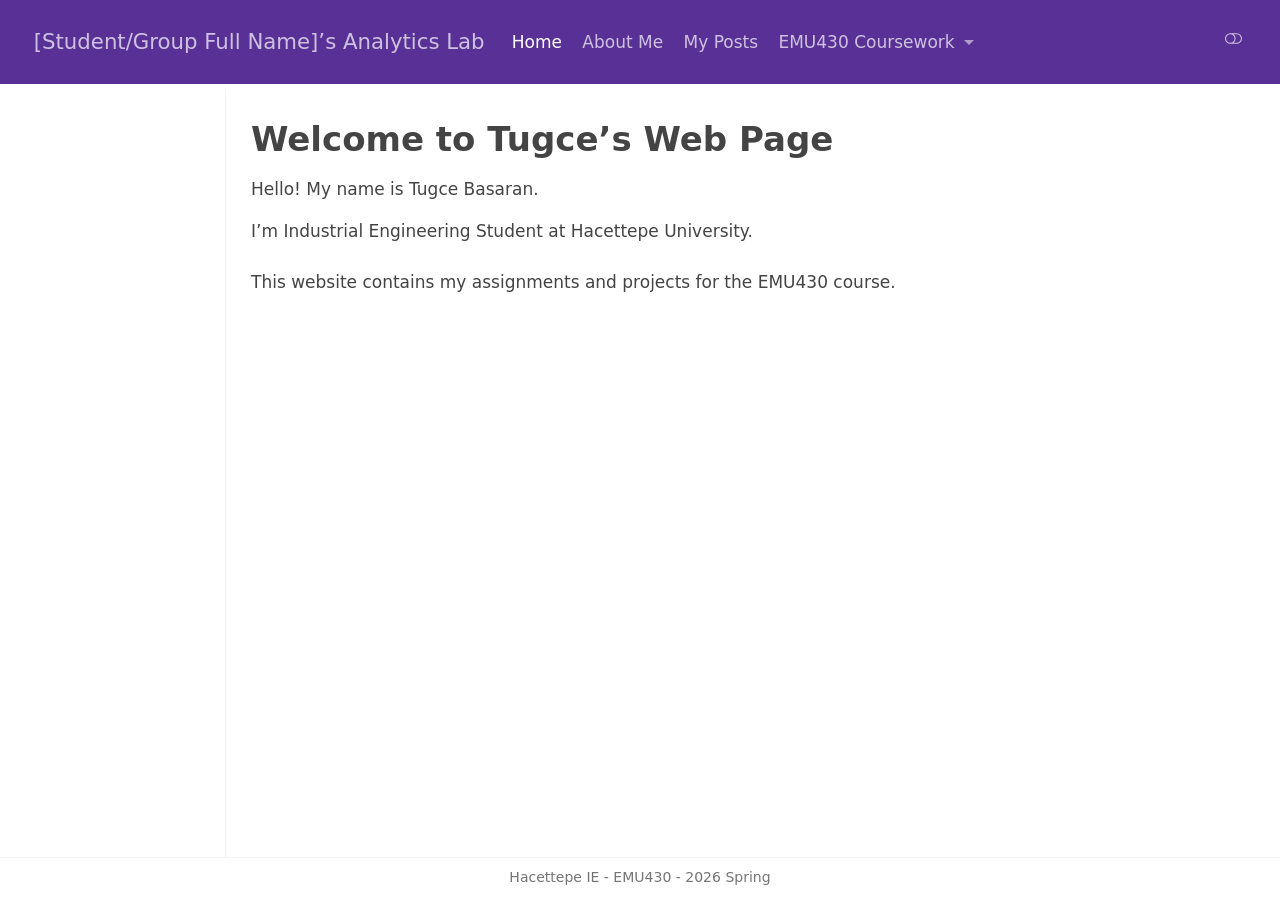
==== docs/index.html @ 78108ae6 "Index güncel" ====
<!DOCTYPE html>
<html xmlns="http://www.w3.org/1999/xhtml" lang="en" xml:lang="en"><head>

<meta charset="utf-8">
<meta name="generator" content="quarto-1.8.25">

<meta name="viewport" content="width=device-width, initial-scale=1.0, user-scalable=yes">


<title>Welcome to Tugce’s Web Page – [Student/Group Full Name]'s Analytics Lab</title>
<style>
code{white-space: pre-wrap;}
span.smallcaps{font-variant: small-caps;}
div.columns{display: flex; gap: min(4vw, 1.5em);}
div.column{flex: auto; overflow-x: auto;}
div.hanging-indent{margin-left: 1.5em; text-indent: -1.5em;}
ul.task-list{list-style: none;}
ul.task-list li input[type="checkbox"] {
  width: 0.8em;
  margin: 0 0.8em 0.2em -1em; /* quarto-specific, see https://github.com/quarto-dev/quarto-cli/issues/4556 */ 
  vertical-align: middle;
}
</style>


<script src="site_libs/quarto-nav/quarto-nav.js"></script>
<script src="site_libs/quarto-nav/headroom.min.js"></script>
<script src="site_libs/clipboard/clipboard.min.js"></script>
<script src="site_libs/quarto-search/autocomplete.umd.js"></script>
<script src="site_libs/quarto-search/fuse.min.js"></script>
<script src="site_libs/quarto-search/quarto-search.js"></script>
<meta name="quarto:offset" content="./">
<script src="site_libs/quarto-html/quarto.js" type="module"></script>
<script src="site_libs/quarto-html/tabsets/tabsets.js" type="module"></script>
<script src="site_libs/quarto-html/axe/axe-check.js" type="module"></script>
<script src="site_libs/quarto-html/popper.min.js"></script>
<script src="site_libs/quarto-html/tippy.umd.min.js"></script>
<script src="site_libs/quarto-html/anchor.min.js"></script>
<link href="site_libs/quarto-html/tippy.css" rel="stylesheet">
<link href="site_libs/quarto-html/quarto-syntax-highlighting-7b89279ff1a6dce999919e0e67d4d9ec.css" rel="stylesheet" class="quarto-color-scheme" id="quarto-text-highlighting-styles">
<link href="site_libs/quarto-html/quarto-syntax-highlighting-dark-707d8167ce6003fca903bfe2be84ab7f.css" rel="stylesheet" class="quarto-color-scheme quarto-color-alternate" id="quarto-text-highlighting-styles">
<link href="site_libs/quarto-html/quarto-syntax-highlighting-7b89279ff1a6dce999919e0e67d4d9ec.css" rel="stylesheet" class="quarto-color-scheme-extra" id="quarto-text-highlighting-styles">
<script src="site_libs/bootstrap/bootstrap.min.js"></script>
<link href="site_libs/bootstrap/bootstrap-icons.css" rel="stylesheet">
<link href="site_libs/bootstrap/bootstrap-1f4f0a526e33a25f9ede20238f494f88.min.css" rel="stylesheet" append-hash="true" class="quarto-color-scheme" id="quarto-bootstrap" data-mode="light">
<link href="site_libs/bootstrap/bootstrap-dark-b7d7e4963d0d63b27f52642e5120691d.min.css" rel="stylesheet" append-hash="true" class="quarto-color-scheme quarto-color-alternate" id="quarto-bootstrap" data-mode="dark">
<link href="site_libs/bootstrap/bootstrap-1f4f0a526e33a25f9ede20238f494f88.min.css" rel="stylesheet" append-hash="true" class="quarto-color-scheme-extra" id="quarto-bootstrap" data-mode="light">
<script id="quarto-search-options" type="application/json">{
  "location": "navbar",
  "copy-button": false,
  "collapse-after": 3,
  "panel-placement": "end",
  "type": "overlay",
  "limit": 50,
  "keyboard-shortcut": [
    "f",
    "/",
    "s"
  ],
  "show-item-context": false,
  "language": {
    "search-no-results-text": "No results",
    "search-matching-documents-text": "matching documents",
    "search-copy-link-title": "Copy link to search",
    "search-hide-matches-text": "Hide additional matches",
    "search-more-match-text": "more match in this document",
    "search-more-matches-text": "more matches in this document",
    "search-clear-button-title": "Clear",
    "search-text-placeholder": "",
    "search-detached-cancel-button-title": "Cancel",
    "search-submit-button-title": "Submit",
    "search-label": "Search"
  }
}</script>


<link rel="stylesheet" href="styles.css">
</head>

<body class="docked nav-fixed quarto-light"><script id="quarto-html-before-body" type="application/javascript">
    const toggleBodyColorMode = (bsSheetEl) => {
      const mode = bsSheetEl.getAttribute("data-mode");
      const bodyEl = window.document.querySelector("body");
      if (mode === "dark") {
        bodyEl.classList.add("quarto-dark");
        bodyEl.classList.remove("quarto-light");
      } else {
        bodyEl.classList.add("quarto-light");
        bodyEl.classList.remove("quarto-dark");
      }
    }
    const toggleBodyColorPrimary = () => {
      const bsSheetEl = window.document.querySelector("link#quarto-bootstrap:not([rel=disabled-stylesheet])");
      if (bsSheetEl) {
        toggleBodyColorMode(bsSheetEl);
      }
    }
    const setColorSchemeToggle = (alternate) => {
      const toggles = window.document.querySelectorAll('.quarto-color-scheme-toggle');
      for (let i=0; i < toggles.length; i++) {
        const toggle = toggles[i];
        if (toggle) {
          if (alternate) {
            toggle.classList.add("alternate");
          } else {
            toggle.classList.remove("alternate");
          }
        }
      }
    };
    const toggleColorMode = (alternate) => {
      // Switch the stylesheets
      const primaryStylesheets = window.document.querySelectorAll('link.quarto-color-scheme:not(.quarto-color-alternate)');
      const alternateStylesheets = window.document.querySelectorAll('link.quarto-color-scheme.quarto-color-alternate');
      manageTransitions('#quarto-margin-sidebar .nav-link', false);
      if (alternate) {
        // note: dark is layered on light, we don't disable primary!
        enableStylesheet(alternateStylesheets);
        for (const sheetNode of alternateStylesheets) {
          if (sheetNode.id === "quarto-bootstrap") {
            toggleBodyColorMode(sheetNode);
          }
        }
      } else {
        disableStylesheet(alternateStylesheets);
        enableStylesheet(primaryStylesheets)
        toggleBodyColorPrimary();
      }
      manageTransitions('#quarto-margin-sidebar .nav-link', true);
      // Switch the toggles
      setColorSchemeToggle(alternate)
      // Hack to workaround the fact that safari doesn't
      // properly recolor the scrollbar when toggling (#1455)
      if (navigator.userAgent.indexOf('Safari') > 0 && navigator.userAgent.indexOf('Chrome') == -1) {
        manageTransitions("body", false);
        window.scrollTo(0, 1);
        setTimeout(() => {
          window.scrollTo(0, 0);
          manageTransitions("body", true);
        }, 40);
      }
    }
    const disableStylesheet = (stylesheets) => {
      for (let i=0; i < stylesheets.length; i++) {
        const stylesheet = stylesheets[i];
        stylesheet.rel = 'disabled-stylesheet';
      }
    }
    const enableStylesheet = (stylesheets) => {
      for (let i=0; i < stylesheets.length; i++) {
        const stylesheet = stylesheets[i];
        if(stylesheet.rel !== 'stylesheet') { // for Chrome, which will still FOUC without this check
          stylesheet.rel = 'stylesheet';
        }
      }
    }
    const manageTransitions = (selector, allowTransitions) => {
      const els = window.document.querySelectorAll(selector);
      for (let i=0; i < els.length; i++) {
        const el = els[i];
        if (allowTransitions) {
          el.classList.remove('notransition');
        } else {
          el.classList.add('notransition');
        }
      }
    }
    const isFileUrl = () => {
      return window.location.protocol === 'file:';
    }
    const hasAlternateSentinel = () => {
      let styleSentinel = getColorSchemeSentinel();
      if (styleSentinel !== null) {
        return styleSentinel === "alternate";
      } else {
        return false;
      }
    }
    const setStyleSentinel = (alternate) => {
      const value = alternate ? "alternate" : "default";
      if (!isFileUrl()) {
        window.localStorage.setItem("quarto-color-scheme", value);
      } else {
        localAlternateSentinel = value;
      }
    }
    const getColorSchemeSentinel = () => {
      if (!isFileUrl()) {
        const storageValue = window.localStorage.getItem("quarto-color-scheme");
        return storageValue != null ? storageValue : localAlternateSentinel;
      } else {
        return localAlternateSentinel;
      }
    }
    const toggleGiscusIfUsed = (isAlternate, darkModeDefault) => {
      const baseTheme = document.querySelector('#giscus-base-theme')?.value ?? 'light';
      const alternateTheme = document.querySelector('#giscus-alt-theme')?.value ?? 'dark';
      let newTheme = '';
      if(authorPrefersDark) {
        newTheme = isAlternate ? baseTheme : alternateTheme;
      } else {
        newTheme = isAlternate ? alternateTheme : baseTheme;
      }
      const changeGiscusTheme = () => {
        // From: https://github.com/giscus/giscus/issues/336
        const sendMessage = (message) => {
          const iframe = document.querySelector('iframe.giscus-frame');
          if (!iframe) return;
          iframe.contentWindow.postMessage({ giscus: message }, 'https://giscus.app');
        }
        sendMessage({
          setConfig: {
            theme: newTheme
          }
        });
      }
      const isGiscussLoaded = window.document.querySelector('iframe.giscus-frame') !== null;
      if (isGiscussLoaded) {
        changeGiscusTheme();
      }
    };
    const authorPrefersDark = false;
    const darkModeDefault = authorPrefersDark;
      document.querySelector('link#quarto-text-highlighting-styles.quarto-color-scheme-extra').rel = 'disabled-stylesheet';
      document.querySelector('link#quarto-bootstrap.quarto-color-scheme-extra').rel = 'disabled-stylesheet';
    let localAlternateSentinel = darkModeDefault ? 'alternate' : 'default';
    // Dark / light mode switch
    window.quartoToggleColorScheme = () => {
      // Read the current dark / light value
      let toAlternate = !hasAlternateSentinel();
      toggleColorMode(toAlternate);
      setStyleSentinel(toAlternate);
      toggleGiscusIfUsed(toAlternate, darkModeDefault);
      window.dispatchEvent(new Event('resize'));
    };
    // Switch to dark mode if need be
    if (hasAlternateSentinel()) {
      toggleColorMode(true);
    } else {
      toggleColorMode(false);
    }
  </script>

<div id="quarto-search-results"></div>
  <header id="quarto-header" class="headroom fixed-top">
    <nav class="navbar navbar-expand-lg " data-bs-theme="dark">
      <div class="navbar-container container-fluid">
      <div class="navbar-brand-container mx-auto">
    <a href="./index.html" class="navbar-brand navbar-brand-logo">
    </a>
    <a class="navbar-brand" href="./index.html">
    <span class="navbar-title">[Student/Group Full Name]’s Analytics Lab</span>
    </a>
  </div>
            <div id="quarto-search" class="" title="Search"></div>
          <button class="navbar-toggler" type="button" data-bs-toggle="collapse" data-bs-target="#navbarCollapse" aria-controls="navbarCollapse" role="menu" aria-expanded="false" aria-label="Toggle navigation" onclick="if (window.quartoToggleHeadroom) { window.quartoToggleHeadroom(); }">
  <span class="navbar-toggler-icon"></span>
</button>
          <div class="collapse navbar-collapse" id="navbarCollapse">
            <ul class="navbar-nav navbar-nav-scroll me-auto">
  <li class="nav-item">
    <a class="nav-link active" href="./index.html" aria-current="page"> 
<span class="menu-text">Home</span></a>
  </li>  
  <li class="nav-item">
    <a class="nav-link" href="./about.html"> 
<span class="menu-text">About Me</span></a>
  </li>  
  <li class="nav-item">
    <a class="nav-link" href="./posts.html"> 
<span class="menu-text">My Posts</span></a>
  </li>  
  <li class="nav-item dropdown ">
    <a class="nav-link dropdown-toggle" href="#" id="nav-menu-emu430-coursework" role="link" data-bs-toggle="dropdown" aria-expanded="false">
 <span class="menu-text">EMU430 Coursework</span>
    </a>
    <ul class="dropdown-menu" aria-labelledby="nav-menu-emu430-coursework">    
        <li>
    <a class="dropdown-item" href="./assignments.html">
 <span class="dropdown-text">Assignments</span></a>
  </li>  
        <li>
    <a class="dropdown-item" href="./project.html">
 <span class="dropdown-text">Project</span></a>
  </li>  
    </ul>
  </li>
</ul>
          </div> <!-- /navcollapse -->
            <div class="quarto-navbar-tools tools-wide">
    <a href="https://twitter.com" title="" class="quarto-navigation-tool px-1" aria-label=""><i class="bi bi-github"></i></a>
    <a href="https://twitter.com" title="" class="quarto-navigation-tool px-1" aria-label=""><i class="bi bi-twitter"></i></a>
    <a href="https://linkedin.com" title="" class="quarto-navigation-tool px-1" aria-label=""><i class="bi bi-linkedin"></i></a>
  <a href="" class="quarto-color-scheme-toggle quarto-navigation-tool  px-1" onclick="window.quartoToggleColorScheme(); return false;" title="Toggle dark mode"><i class="bi"></i></a>
</div>
      </div> <!-- /container-fluid -->
    </nav>
</header>
<!-- content -->
<div id="quarto-content" class="quarto-container page-columns page-rows-contents page-layout-article page-navbar">
<!-- sidebar -->
  <nav id="quarto-sidebar" class="sidebar collapse collapse-horizontal quarto-sidebar-collapse-item sidebar-navigation docked overflow-auto">
    
</nav>
<div id="quarto-sidebar-glass" class="quarto-sidebar-collapse-item" data-bs-toggle="collapse" data-bs-target=".quarto-sidebar-collapse-item"></div>
<!-- margin-sidebar -->
    <div id="quarto-margin-sidebar" class="sidebar margin-sidebar zindex-bottom">
    </div>
<!-- main -->
<main class="content" id="quarto-document-content">


<header id="title-block-header" class="quarto-title-block default">
<div class="quarto-title">
<h1 class="title">Welcome to Tugce’s Web Page</h1>
</div>



<div class="quarto-title-meta">

    
  
    
  </div>
  


</header>


<p>Hello! My name is Tugce Basaran.</p>
<p>I’m Industrial Engineering Student at Hacettepe University.<br>
<br>
This website contains my assignments and projects for the EMU430 course.</p>



<a onclick="window.scrollTo(0, 0); return false;" role="button" id="quarto-back-to-top"><i class="bi bi-arrow-up"></i> Back to top</a></main> <!-- /main -->
<script id="quarto-html-after-body" type="application/javascript">
  window.document.addEventListener("DOMContentLoaded", function (event) {
    // Ensure there is a toggle, if there isn't float one in the top right
    if (window.document.querySelector('.quarto-color-scheme-toggle') === null) {
      const a = window.document.createElement('a');
      a.classList.add('top-right');
      a.classList.add('quarto-color-scheme-toggle');
      a.href = "";
      a.onclick = function() { try { window.quartoToggleColorScheme(); } catch {} return false; };
      const i = window.document.createElement("i");
      i.classList.add('bi');
      a.appendChild(i);
      window.document.body.appendChild(a);
    }
    setColorSchemeToggle(hasAlternateSentinel())
    const icon = "";
    const anchorJS = new window.AnchorJS();
    anchorJS.options = {
      placement: 'right',
      icon: icon
    };
    anchorJS.add('.anchored');
    const isCodeAnnotation = (el) => {
      for (const clz of el.classList) {
        if (clz.startsWith('code-annotation-')) {                     
          return true;
        }
      }
      return false;
    }
    const onCopySuccess = function(e) {
      // button target
      const button = e.trigger;
      // don't keep focus
      button.blur();
      // flash "checked"
      button.classList.add('code-copy-button-checked');
      var currentTitle = button.getAttribute("title");
      button.setAttribute("title", "Copied!");
      let tooltip;
      if (window.bootstrap) {
        button.setAttribute("data-bs-toggle", "tooltip");
        button.setAttribute("data-bs-placement", "left");
        button.setAttribute("data-bs-title", "Copied!");
        tooltip = new bootstrap.Tooltip(button, 
          { trigger: "manual", 
            customClass: "code-copy-button-tooltip",
            offset: [0, -8]});
        tooltip.show();    
      }
      setTimeout(function() {
        if (tooltip) {
          tooltip.hide();
          button.removeAttribute("data-bs-title");
          button.removeAttribute("data-bs-toggle");
          button.removeAttribute("data-bs-placement");
        }
        button.setAttribute("title", currentTitle);
        button.classList.remove('code-copy-button-checked');
      }, 1000);
      // clear code selection
      e.clearSelection();
    }
    const getTextToCopy = function(trigger) {
      const outerScaffold = trigger.parentElement.cloneNode(true);
      const codeEl = outerScaffold.querySelector('code');
      for (const childEl of codeEl.children) {
        if (isCodeAnnotation(childEl)) {
          childEl.remove();
        }
      }
      return codeEl.innerText;
    }
    const clipboard = new window.ClipboardJS('.code-copy-button:not([data-in-quarto-modal])', {
      text: getTextToCopy
    });
    clipboard.on('success', onCopySuccess);
    if (window.document.getElementById('quarto-embedded-source-code-modal')) {
      const clipboardModal = new window.ClipboardJS('.code-copy-button[data-in-quarto-modal]', {
        text: getTextToCopy,
        container: window.document.getElementById('quarto-embedded-source-code-modal')
      });
      clipboardModal.on('success', onCopySuccess);
    }
      var localhostRegex = new RegExp(/^(?:http|https):\/\/localhost\:?[0-9]*\//);
      var mailtoRegex = new RegExp(/^mailto:/);
        var filterRegex = new RegExp('/' + window.location.host + '/');
      var isInternal = (href) => {
          return filterRegex.test(href) || localhostRegex.test(href) || mailtoRegex.test(href);
      }
      // Inspect non-navigation links and adorn them if external
     var links = window.document.querySelectorAll('a[href]:not(.nav-link):not(.navbar-brand):not(.toc-action):not(.sidebar-link):not(.sidebar-item-toggle):not(.pagination-link):not(.no-external):not([aria-hidden]):not(.dropdown-item):not(.quarto-navigation-tool):not(.about-link)');
      for (var i=0; i<links.length; i++) {
        const link = links[i];
        if (!isInternal(link.href)) {
          // undo the damage that might have been done by quarto-nav.js in the case of
          // links that we want to consider external
          if (link.dataset.originalHref !== undefined) {
            link.href = link.dataset.originalHref;
          }
        }
      }
    function tippyHover(el, contentFn, onTriggerFn, onUntriggerFn) {
      const config = {
        allowHTML: true,
        maxWidth: 500,
        delay: 100,
        arrow: false,
        appendTo: function(el) {
            return el.parentElement;
        },
        interactive: true,
        interactiveBorder: 10,
        theme: 'quarto',
        placement: 'bottom-start',
      };
      if (contentFn) {
        config.content = contentFn;
      }
      if (onTriggerFn) {
        config.onTrigger = onTriggerFn;
      }
      if (onUntriggerFn) {
        config.onUntrigger = onUntriggerFn;
      }
      window.tippy(el, config); 
    }
    const noterefs = window.document.querySelectorAll('a[role="doc-noteref"]');
    for (var i=0; i<noterefs.length; i++) {
      const ref = noterefs[i];
      tippyHover(ref, function() {
        // use id or data attribute instead here
        let href = ref.getAttribute('data-footnote-href') || ref.getAttribute('href');
        try { href = new URL(href).hash; } catch {}
        const id = href.replace(/^#\/?/, "");
        const note = window.document.getElementById(id);
        if (note) {
          return note.innerHTML;
        } else {
          return "";
        }
      });
    }
    const xrefs = window.document.querySelectorAll('a.quarto-xref');
    const processXRef = (id, note) => {
      // Strip column container classes
      const stripColumnClz = (el) => {
        el.classList.remove("page-full", "page-columns");
        if (el.children) {
          for (const child of el.children) {
            stripColumnClz(child);
          }
        }
      }
      stripColumnClz(note)
      if (id === null || id.startsWith('sec-')) {
        // Special case sections, only their first couple elements
        const container = document.createElement("div");
        if (note.children && note.children.length > 2) {
          container.appendChild(note.children[0].cloneNode(true));
          for (let i = 1; i < note.children.length; i++) {
            const child = note.children[i];
            if (child.tagName === "P" && child.innerText === "") {
              continue;
            } else {
              container.appendChild(child.cloneNode(true));
              break;
            }
          }
          if (window.Quarto?.typesetMath) {
            window.Quarto.typesetMath(container);
          }
          return container.innerHTML
        } else {
          if (window.Quarto?.typesetMath) {
            window.Quarto.typesetMath(note);
          }
          return note.innerHTML;
        }
      } else {
        // Remove any anchor links if they are present
        const anchorLink = note.querySelector('a.anchorjs-link');
        if (anchorLink) {
          anchorLink.remove();
        }
        if (window.Quarto?.typesetMath) {
          window.Quarto.typesetMath(note);
        }
        if (note.classList.contains("callout")) {
          return note.outerHTML;
        } else {
          return note.innerHTML;
        }
      }
    }
    for (var i=0; i<xrefs.length; i++) {
      const xref = xrefs[i];
      tippyHover(xref, undefined, function(instance) {
        instance.disable();
        let url = xref.getAttribute('href');
        let hash = undefined; 
        if (url.startsWith('#')) {
          hash = url;
        } else {
          try { hash = new URL(url).hash; } catch {}
        }
        if (hash) {
          const id = hash.replace(/^#\/?/, "");
          const note = window.document.getElementById(id);
          if (note !== null) {
            try {
              const html = processXRef(id, note.cloneNode(true));
              instance.setContent(html);
            } finally {
              instance.enable();
              instance.show();
            }
          } else {
            // See if we can fetch this
            fetch(url.split('#')[0])
            .then(res => res.text())
            .then(html => {
              const parser = new DOMParser();
              const htmlDoc = parser.parseFromString(html, "text/html");
              const note = htmlDoc.getElementById(id);
              if (note !== null) {
                const html = processXRef(id, note);
                instance.setContent(html);
              } 
            }).finally(() => {
              instance.enable();
              instance.show();
            });
          }
        } else {
          // See if we can fetch a full url (with no hash to target)
          // This is a special case and we should probably do some content thinning / targeting
          fetch(url)
          .then(res => res.text())
          .then(html => {
            const parser = new DOMParser();
            const htmlDoc = parser.parseFromString(html, "text/html");
            const note = htmlDoc.querySelector('main.content');
            if (note !== null) {
              // This should only happen for chapter cross references
              // (since there is no id in the URL)
              // remove the first header
              if (note.children.length > 0 && note.children[0].tagName === "HEADER") {
                note.children[0].remove();
              }
              const html = processXRef(null, note);
              instance.setContent(html);
            } 
          }).finally(() => {
            instance.enable();
            instance.show();
          });
        }
      }, function(instance) {
      });
    }
        let selectedAnnoteEl;
        const selectorForAnnotation = ( cell, annotation) => {
          let cellAttr = 'data-code-cell="' + cell + '"';
          let lineAttr = 'data-code-annotation="' +  annotation + '"';
          const selector = 'span[' + cellAttr + '][' + lineAttr + ']';
          return selector;
        }
        const selectCodeLines = (annoteEl) => {
          const doc = window.document;
          const targetCell = annoteEl.getAttribute("data-target-cell");
          const targetAnnotation = annoteEl.getAttribute("data-target-annotation");
          const annoteSpan = window.document.querySelector(selectorForAnnotation(targetCell, targetAnnotation));
          const lines = annoteSpan.getAttribute("data-code-lines").split(",");
          const lineIds = lines.map((line) => {
            return targetCell + "-" + line;
          })
          let top = null;
          let height = null;
          let parent = null;
          if (lineIds.length > 0) {
              //compute the position of the single el (top and bottom and make a div)
              const el = window.document.getElementById(lineIds[0]);
              top = el.offsetTop;
              height = el.offsetHeight;
              parent = el.parentElement.parentElement;
            if (lineIds.length > 1) {
              const lastEl = window.document.getElementById(lineIds[lineIds.length - 1]);
              const bottom = lastEl.offsetTop + lastEl.offsetHeight;
              height = bottom - top;
            }
            if (top !== null && height !== null && parent !== null) {
              // cook up a div (if necessary) and position it 
              let div = window.document.getElementById("code-annotation-line-highlight");
              if (div === null) {
                div = window.document.createElement("div");
                div.setAttribute("id", "code-annotation-line-highlight");
                div.style.position = 'absolute';
                parent.appendChild(div);
              }
              div.style.top = top - 2 + "px";
              div.style.height = height + 4 + "px";
              div.style.left = 0;
              let gutterDiv = window.document.getElementById("code-annotation-line-highlight-gutter");
              if (gutterDiv === null) {
                gutterDiv = window.document.createElement("div");
                gutterDiv.setAttribute("id", "code-annotation-line-highlight-gutter");
                gutterDiv.style.position = 'absolute';
                const codeCell = window.document.getElementById(targetCell);
                const gutter = codeCell.querySelector('.code-annotation-gutter');
                gutter.appendChild(gutterDiv);
              }
              gutterDiv.style.top = top - 2 + "px";
              gutterDiv.style.height = height + 4 + "px";
            }
            selectedAnnoteEl = annoteEl;
          }
        };
        const unselectCodeLines = () => {
          const elementsIds = ["code-annotation-line-highlight", "code-annotation-line-highlight-gutter"];
          elementsIds.forEach((elId) => {
            const div = window.document.getElementById(elId);
            if (div) {
              div.remove();
            }
          });
          selectedAnnoteEl = undefined;
        };
          // Handle positioning of the toggle
      window.addEventListener(
        "resize",
        throttle(() => {
          elRect = undefined;
          if (selectedAnnoteEl) {
            selectCodeLines(selectedAnnoteEl);
          }
        }, 10)
      );
      function throttle(fn, ms) {
      let throttle = false;
      let timer;
        return (...args) => {
          if(!throttle) { // first call gets through
              fn.apply(this, args);
              throttle = true;
          } else { // all the others get throttled
              if(timer) clearTimeout(timer); // cancel #2
              timer = setTimeout(() => {
                fn.apply(this, args);
                timer = throttle = false;
              }, ms);
          }
        };
      }
        // Attach click handler to the DT
        const annoteDls = window.document.querySelectorAll('dt[data-target-cell]');
        for (const annoteDlNode of annoteDls) {
          annoteDlNode.addEventListener('click', (event) => {
            const clickedEl = event.target;
            if (clickedEl !== selectedAnnoteEl) {
              unselectCodeLines();
              const activeEl = window.document.querySelector('dt[data-target-cell].code-annotation-active');
              if (activeEl) {
                activeEl.classList.remove('code-annotation-active');
              }
              selectCodeLines(clickedEl);
              clickedEl.classList.add('code-annotation-active');
            } else {
              // Unselect the line
              unselectCodeLines();
              clickedEl.classList.remove('code-annotation-active');
            }
          });
        }
    const findCites = (el) => {
      const parentEl = el.parentElement;
      if (parentEl) {
        const cites = parentEl.dataset.cites;
        if (cites) {
          return {
            el,
            cites: cites.split(' ')
          };
        } else {
          return findCites(el.parentElement)
        }
      } else {
        return undefined;
      }
    };
    var bibliorefs = window.document.querySelectorAll('a[role="doc-biblioref"]');
    for (var i=0; i<bibliorefs.length; i++) {
      const ref = bibliorefs[i];
      const citeInfo = findCites(ref);
      if (citeInfo) {
        tippyHover(citeInfo.el, function() {
          var popup = window.document.createElement('div');
          citeInfo.cites.forEach(function(cite) {
            var citeDiv = window.document.createElement('div');
            citeDiv.classList.add('hanging-indent');
            citeDiv.classList.add('csl-entry');
            var biblioDiv = window.document.getElementById('ref-' + cite);
            if (biblioDiv) {
              citeDiv.innerHTML = biblioDiv.innerHTML;
            }
            popup.appendChild(citeDiv);
          });
          return popup.innerHTML;
        });
      }
    }
  });
  </script>
</div> <!-- /content -->
<footer class="footer">
  <div class="nav-footer">
    <div class="nav-footer-left">
      &nbsp;
    </div>   
    <div class="nav-footer-center">
<p>Hacettepe IE - EMU430 - 2026 Spring</p>
</div>
    <div class="nav-footer-right">
      &nbsp;
    </div>
  </div>
</footer>




</body></html>
---- docs/site_libs/quarto-html/quarto-syntax-highlighting-7b89279ff1a6dce999919e0e67d4d9ec.css ----
/* quarto syntax highlight colors */
:root {
  --quarto-hl-ot-color: #003B4F;
  --quarto-hl-at-color: #657422;
  --quarto-hl-ss-color: #20794D;
  --quarto-hl-an-color: #5E5E5E;
  --quarto-hl-fu-color: #4758AB;
  --quarto-hl-st-color: #20794D;
  --quarto-hl-cf-color: #003B4F;
  --quarto-hl-op-color: #5E5E5E;
  --quarto-hl-er-color: #AD0000;
  --quarto-hl-bn-color: #AD0000;
  --quarto-hl-al-color: #AD0000;
  --quarto-hl-va-color: #111111;
  --quarto-hl-bu-color: inherit;
  --quarto-hl-ex-color: inherit;
  --quarto-hl-pp-color: #AD0000;
  --quarto-hl-in-color: #5E5E5E;
  --quarto-hl-vs-color: #20794D;
  --quarto-hl-wa-color: #5E5E5E;
  --quarto-hl-do-color: #5E5E5E;
  --quarto-hl-im-color: #00769E;
  --quarto-hl-ch-color: #20794D;
  --quarto-hl-dt-color: #AD0000;
  --quarto-hl-fl-color: #AD0000;
  --quarto-hl-co-color: #5E5E5E;
  --quarto-hl-cv-color: #5E5E5E;
  --quarto-hl-cn-color: #8f5902;
  --quarto-hl-sc-color: #5E5E5E;
  --quarto-hl-dv-color: #AD0000;
  --quarto-hl-kw-color: #003B4F;
}

/* other quarto variables */
:root {
  --quarto-font-monospace: SFMono-Regular, Menlo, Monaco, Consolas, "Liberation Mono", "Courier New", monospace;
}

/* syntax highlight based on Pandoc's rules */
pre > code.sourceCode > span {
  color: #003B4F;
}

code.sourceCode > span {
  color: #003B4F;
}

div.sourceCode,
div.sourceCode pre.sourceCode {
  color: #003B4F;
}

/* Normal */
code span {
  color: #003B4F;
}

/* Alert */
code span.al {
  color: #AD0000;
  font-style: inherit;
}

/* Annotation */
code span.an {
  color: #5E5E5E;
  font-style: inherit;
}

/* Attribute */
code span.at {
  color: #657422;
  font-style: inherit;
}

/* BaseN */
code span.bn {
  color: #AD0000;
  font-style: inherit;
}

/* BuiltIn */
code span.bu {
  font-style: inherit;
}

/* ControlFlow */
code span.cf {
  color: #003B4F;
  font-weight: bold;
  font-style: inherit;
}

/* Char */
code span.ch {
  color: #20794D;
  font-style: inherit;
}

/* Constant */
code span.cn {
  color: #8f5902;
  font-style: inherit;
}

/* Comment */
code span.co {
  color: #5E5E5E;
  font-style: inherit;
}

/* CommentVar */
code span.cv {
  color: #5E5E5E;
  font-style: italic;
}

/* Documentation */
code span.do {
  color: #5E5E5E;
  font-style: italic;
}

/* DataType */
code span.dt {
  color: #AD0000;
  font-style: inherit;
}

/* DecVal */
code span.dv {
  color: #AD0000;
  font-style: inherit;
}

/* Error */
code span.er {
  color: #AD0000;
  font-style: inherit;
}

/* Extension */
code span.ex {
  font-style: inherit;
}

/* Float */
code span.fl {
  color: #AD0000;
  font-style: inherit;
}

/* Function */
code span.fu {
  color: #4758AB;
  font-style: inherit;
}

/* Import */
code span.im {
  color: #00769E;
  font-style: inherit;
}

/* Information */
code span.in {
  color: #5E5E5E;
  font-style: inherit;
}

/* Keyword */
code span.kw {
  color: #003B4F;
  font-weight: bold;
  font-style: inherit;
}

/* Operator */
code span.op {
  color: #5E5E5E;
  font-style: inherit;
}

/* Other */
code span.ot {
  color: #003B4F;
  font-style: inherit;
}

/* Preprocessor */
code span.pp {
  color: #AD0000;
  font-style: inherit;
}

/* SpecialChar */
code span.sc {
  color: #5E5E5E;
  font-style: inherit;
}

/* SpecialString */
code span.ss {
  color: #20794D;
  font-style: inherit;
}

/* String */
code span.st {
  color: #20794D;
  font-style: inherit;
}

/* Variable */
code span.va {
  color: #111111;
  font-style: inherit;
}

/* VerbatimString */
code span.vs {
  color: #20794D;
  font-style: inherit;
}

/* Warning */
code span.wa {
  color: #5E5E5E;
  font-style: italic;
}

.prevent-inlining {
  content: "</";
}

/*# sourceMappingURL=3944bc705cfaf4c80e56f77c5205168a.css.map */
---- docs/site_libs/quarto-html/quarto-syntax-highlighting-dark-707d8167ce6003fca903bfe2be84ab7f.css ----
/* quarto syntax highlight colors */
:root {
  --quarto-hl-al-color: #f07178;
  --quarto-hl-an-color: #d4d0ab;
  --quarto-hl-at-color: #00e0e0;
  --quarto-hl-bn-color: #d4d0ab;
  --quarto-hl-bu-color: #abe338;
  --quarto-hl-ch-color: #abe338;
  --quarto-hl-co-color: #f8f8f2;
  --quarto-hl-cv-color: #ffd700;
  --quarto-hl-cn-color: #ffd700;
  --quarto-hl-cf-color: #ffa07a;
  --quarto-hl-dt-color: #ffa07a;
  --quarto-hl-dv-color: #d4d0ab;
  --quarto-hl-do-color: #f8f8f2;
  --quarto-hl-er-color: #f07178;
  --quarto-hl-ex-color: #00e0e0;
  --quarto-hl-fl-color: #d4d0ab;
  --quarto-hl-fu-color: #ffa07a;
  --quarto-hl-im-color: #abe338;
  --quarto-hl-in-color: #d4d0ab;
  --quarto-hl-kw-color: #ffa07a;
  --quarto-hl-op-color: #ffa07a;
  --quarto-hl-ot-color: #00e0e0;
  --quarto-hl-pp-color: #dcc6e0;
  --quarto-hl-re-color: #00e0e0;
  --quarto-hl-sc-color: #abe338;
  --quarto-hl-ss-color: #abe338;
  --quarto-hl-st-color: #abe338;
  --quarto-hl-va-color: #00e0e0;
  --quarto-hl-vs-color: #abe338;
  --quarto-hl-wa-color: #dcc6e0;
}

/* other quarto variables */
:root {
  --quarto-font-monospace: SFMono-Regular, Menlo, Monaco, Consolas, "Liberation Mono", "Courier New", monospace;
}

/* syntax highlight based on Pandoc's rules */
pre > code.sourceCode > span {
  color: #f8f8f2;
}

code.sourceCode > span {
  color: #f8f8f2;
}

div.sourceCode,
div.sourceCode pre.sourceCode {
  color: #f8f8f2;
}

/* Normal */
code span {
  color: #f8f8f2;
}

/* Alert */
code span.al {
  color: #f07178;
}

/* Annotation */
code span.an {
  color: #d4d0ab;
}

/* Attribute */
code span.at {
  color: #00e0e0;
}

/* BaseN */
code span.bn {
  color: #d4d0ab;
}

/* BuiltIn */
code span.bu {
  color: #abe338;
}

/* ControlFlow */
code span.cf {
  font-weight: bold;
  color: #ffa07a;
}

/* Char */
code span.ch {
  color: #abe338;
}

/* Constant */
code span.cn {
  color: #ffd700;
}

/* Comment */
code span.co {
  font-style: italic;
  color: #f8f8f2;
}

/* CommentVar */
code span.cv {
  color: #ffd700;
}

/* Documentation */
code span.do {
  color: #f8f8f2;
}

/* DataType */
code span.dt {
  color: #ffa07a;
}

/* DecVal */
code span.dv {
  color: #d4d0ab;
}

/* Error */
code span.er {
  color: #f07178;
  text-decoration: underline;
}

/* Extension */
code span.ex {
  font-weight: bold;
  color: #00e0e0;
}

/* Float */
code span.fl {
  color: #d4d0ab;
}

/* Function */
code span.fu {
  color: #ffa07a;
}

/* Import */
code span.im {
  color: #abe338;
}

/* Information */
code span.in {
  color: #d4d0ab;
}

/* Keyword */
code span.kw {
  font-weight: bold;
  color: #ffa07a;
}

/* Operator */
code span.op {
  color: #ffa07a;
}

/* Other */
code span.ot {
  color: #00e0e0;
}

/* Preprocessor */
code span.pp {
  color: #dcc6e0;
}

/* RegionMarker */
code span.re {
  background-color: #f8f8f2;
  color: #00e0e0;
}

/* SpecialChar */
code span.sc {
  color: #abe338;
}

/* SpecialString */
code span.ss {
  color: #abe338;
}

/* String */
code span.st {
  color: #abe338;
}

/* Variable */
code span.va {
  color: #00e0e0;
}

/* VerbatimString */
code span.vs {
  color: #abe338;
}

/* Warning */
code span.wa {
  color: #dcc6e0;
}

.prevent-inlining {
  content: "</";
}

/*# sourceMappingURL=f5ab3bb6f5ded8da9f12dd3a91d3da26.css.map */
---- docs/site_libs/quarto-html/quarto-syntax-highlighting-7b89279ff1a6dce999919e0e67d4d9ec.css ----
/* quarto syntax highlight colors */
:root {
  --quarto-hl-ot-color: #003B4F;
  --quarto-hl-at-color: #657422;
  --quarto-hl-ss-color: #20794D;
  --quarto-hl-an-color: #5E5E5E;
  --quarto-hl-fu-color: #4758AB;
  --quarto-hl-st-color: #20794D;
  --quarto-hl-cf-color: #003B4F;
  --quarto-hl-op-color: #5E5E5E;
  --quarto-hl-er-color: #AD0000;
  --quarto-hl-bn-color: #AD0000;
  --quarto-hl-al-color: #AD0000;
  --quarto-hl-va-color: #111111;
  --quarto-hl-bu-color: inherit;
  --quarto-hl-ex-color: inherit;
  --quarto-hl-pp-color: #AD0000;
  --quarto-hl-in-color: #5E5E5E;
  --quarto-hl-vs-color: #20794D;
  --quarto-hl-wa-color: #5E5E5E;
  --quarto-hl-do-color: #5E5E5E;
  --quarto-hl-im-color: #00769E;
  --quarto-hl-ch-color: #20794D;
  --quarto-hl-dt-color: #AD0000;
  --quarto-hl-fl-color: #AD0000;
  --quarto-hl-co-color: #5E5E5E;
  --quarto-hl-cv-color: #5E5E5E;
  --quarto-hl-cn-color: #8f5902;
  --quarto-hl-sc-color: #5E5E5E;
  --quarto-hl-dv-color: #AD0000;
  --quarto-hl-kw-color: #003B4F;
}

/* other quarto variables */
:root {
  --quarto-font-monospace: SFMono-Regular, Menlo, Monaco, Consolas, "Liberation Mono", "Courier New", monospace;
}

/* syntax highlight based on Pandoc's rules */
pre > code.sourceCode > span {
  color: #003B4F;
}

code.sourceCode > span {
  color: #003B4F;
}

div.sourceCode,
div.sourceCode pre.sourceCode {
  color: #003B4F;
}

/* Normal */
code span {
  color: #003B4F;
}

/* Alert */
code span.al {
  color: #AD0000;
  font-style: inherit;
}

/* Annotation */
code span.an {
  color: #5E5E5E;
  font-style: inherit;
}

/* Attribute */
code span.at {
  color: #657422;
  font-style: inherit;
}

/* BaseN */
code span.bn {
  color: #AD0000;
  font-style: inherit;
}

/* BuiltIn */
code span.bu {
  font-style: inherit;
}

/* ControlFlow */
code span.cf {
  color: #003B4F;
  font-weight: bold;
  font-style: inherit;
}

/* Char */
code span.ch {
  color: #20794D;
  font-style: inherit;
}

/* Constant */
code span.cn {
  color: #8f5902;
  font-style: inherit;
}

/* Comment */
code span.co {
  color: #5E5E5E;
  font-style: inherit;
}

/* CommentVar */
code span.cv {
  color: #5E5E5E;
  font-style: italic;
}

/* Documentation */
code span.do {
  color: #5E5E5E;
  font-style: italic;
}

/* DataType */
code span.dt {
  color: #AD0000;
  font-style: inherit;
}

/* DecVal */
code span.dv {
  color: #AD0000;
  font-style: inherit;
}

/* Error */
code span.er {
  color: #AD0000;
  font-style: inherit;
}

/* Extension */
code span.ex {
  font-style: inherit;
}

/* Float */
code span.fl {
  color: #AD0000;
  font-style: inherit;
}

/* Function */
code span.fu {
  color: #4758AB;
  font-style: inherit;
}

/* Import */
code span.im {
  color: #00769E;
  font-style: inherit;
}

/* Information */
code span.in {
  color: #5E5E5E;
  font-style: inherit;
}

/* Keyword */
code span.kw {
  color: #003B4F;
  font-weight: bold;
  font-style: inherit;
}

/* Operator */
code span.op {
  color: #5E5E5E;
  font-style: inherit;
}

/* Other */
code span.ot {
  color: #003B4F;
  font-style: inherit;
}

/* Preprocessor */
code span.pp {
  color: #AD0000;
  font-style: inherit;
}

/* SpecialChar */
code span.sc {
  color: #5E5E5E;
  font-style: inherit;
}

/* SpecialString */
code span.ss {
  color: #20794D;
  font-style: inherit;
}

/* String */
code span.st {
  color: #20794D;
  font-style: inherit;
}

/* Variable */
code span.va {
  color: #111111;
  font-style: inherit;
}

/* VerbatimString */
code span.vs {
  color: #20794D;
  font-style: inherit;
}

/* Warning */
code span.wa {
  color: #5E5E5E;
  font-style: italic;
}

.prevent-inlining {
  content: "</";
}

/*# sourceMappingURL=3944bc705cfaf4c80e56f77c5205168a.css.map */
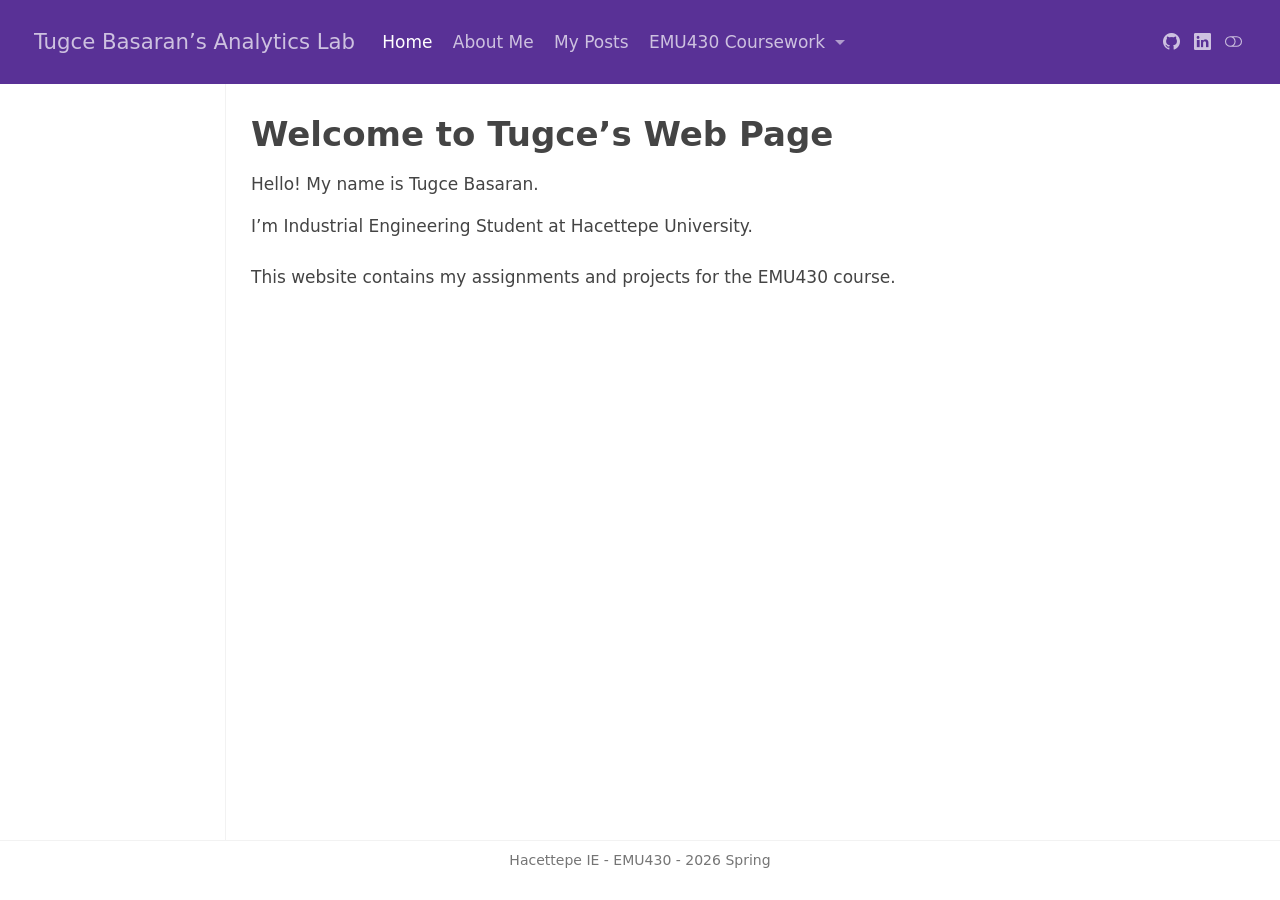
==== commit 5f6a4b9b: "linkedin" ====
--- a/docs/index.html
+++ b/docs/index.html
@@ -7,7 +7,7 @@
 <meta name="viewport" content="width=device-width, initial-scale=1.0, user-scalable=yes">
 
 
-<title>Welcome to Tugce’s Web Page – [Student/Group Full Name]'s Analytics Lab</title>
+<title>Welcome to Tugce’s Web Page – Tugce Basaran's Analytics Lab</title>
 <style>
 code{white-space: pre-wrap;}
 span.smallcaps{font-variant: small-caps;}
@@ -249,7 +249,7 @@
     <a href="./index.html" class="navbar-brand navbar-brand-logo">
     </a>
     <a class="navbar-brand" href="./index.html">
-    <span class="navbar-title">[Student/Group Full Name]’s Analytics Lab</span>
+    <span class="navbar-title">Tugce Basaran’s Analytics Lab</span>
     </a>
   </div>
             <div id="quarto-search" class="" title="Search"></div>
@@ -288,9 +288,8 @@
 </ul>
           </div> <!-- /navcollapse -->
             <div class="quarto-navbar-tools tools-wide">
-    <a href="https://twitter.com" title="" class="quarto-navigation-tool px-1" aria-label=""><i class="bi bi-github"></i></a>
-    <a href="https://twitter.com" title="" class="quarto-navigation-tool px-1" aria-label=""><i class="bi bi-twitter"></i></a>
-    <a href="https://linkedin.com" title="" class="quarto-navigation-tool px-1" aria-label=""><i class="bi bi-linkedin"></i></a>
+    <a href="https://github.com/TugceBasaran" title="" class="quarto-navigation-tool px-1" aria-label=""><i class="bi bi-github"></i></a>
+    <a href="https://www.linkedin.com/in/tu%C4%9F%C3%A7e-ba%C5%9Faran/" title="" class="quarto-navigation-tool px-1" aria-label=""><i class="bi bi-linkedin"></i></a>
   <a href="" class="quarto-color-scheme-toggle quarto-navigation-tool  px-1" onclick="window.quartoToggleColorScheme(); return false;" title="Toggle dark mode"><i class="bi"></i></a>
 </div>
       </div> <!-- /container-fluid -->
--- a/docs/site_libs/quarto-html/tippy.css
+++ b/docs/site_libs/quarto-html/tippy.css
@@ -0,0 +1 @@
+.tippy-box[data-animation=fade][data-state=hidden]{opacity:0}[data-tippy-root]{max-width:calc(100vw - 10px)}.tippy-box{position:relative;background-color:#333;color:#fff;border-radius:4px;font-size:14px;line-height:1.4;white-space:normal;outline:0;transition-property:transform,visibility,opacity}.tippy-box[data-placement^=top]>.tippy-arrow{bottom:0}.tippy-box[data-placement^=top]>.tippy-arrow:before{bottom:-7px;left:0;border-width:8px 8px 0;border-top-color:initial;transform-origin:center top}.tippy-box[data-placement^=bottom]>.tippy-arrow{top:0}.tippy-box[data-placement^=bottom]>.tippy-arrow:before{top:-7px;left:0;border-width:0 8px 8px;border-bottom-color:initial;transform-origin:center bottom}.tippy-box[data-placement^=left]>.tippy-arrow{right:0}.tippy-box[data-placement^=left]>.tippy-arrow:before{border-width:8px 0 8px 8px;border-left-color:initial;right:-7px;transform-origin:center left}.tippy-box[data-placement^=right]>.tippy-arrow{left:0}.tippy-box[data-placement^=right]>.tippy-arrow:before{left:-7px;border-width:8px 8px 8px 0;border-right-color:initial;transform-origin:center right}.tippy-box[data-inertia][data-state=visible]{transition-timing-function:cubic-bezier(.54,1.5,.38,1.11)}.tippy-arrow{width:16px;height:16px;color:#333}.tippy-arrow:before{content:"";position:absolute;border-color:transparent;border-style:solid}.tippy-content{position:relative;padding:5px 9px;z-index:1}
--- a/docs/styles.css
+++ b/docs/styles.css
@@ -0,0 +1 @@
+/* css styles */
